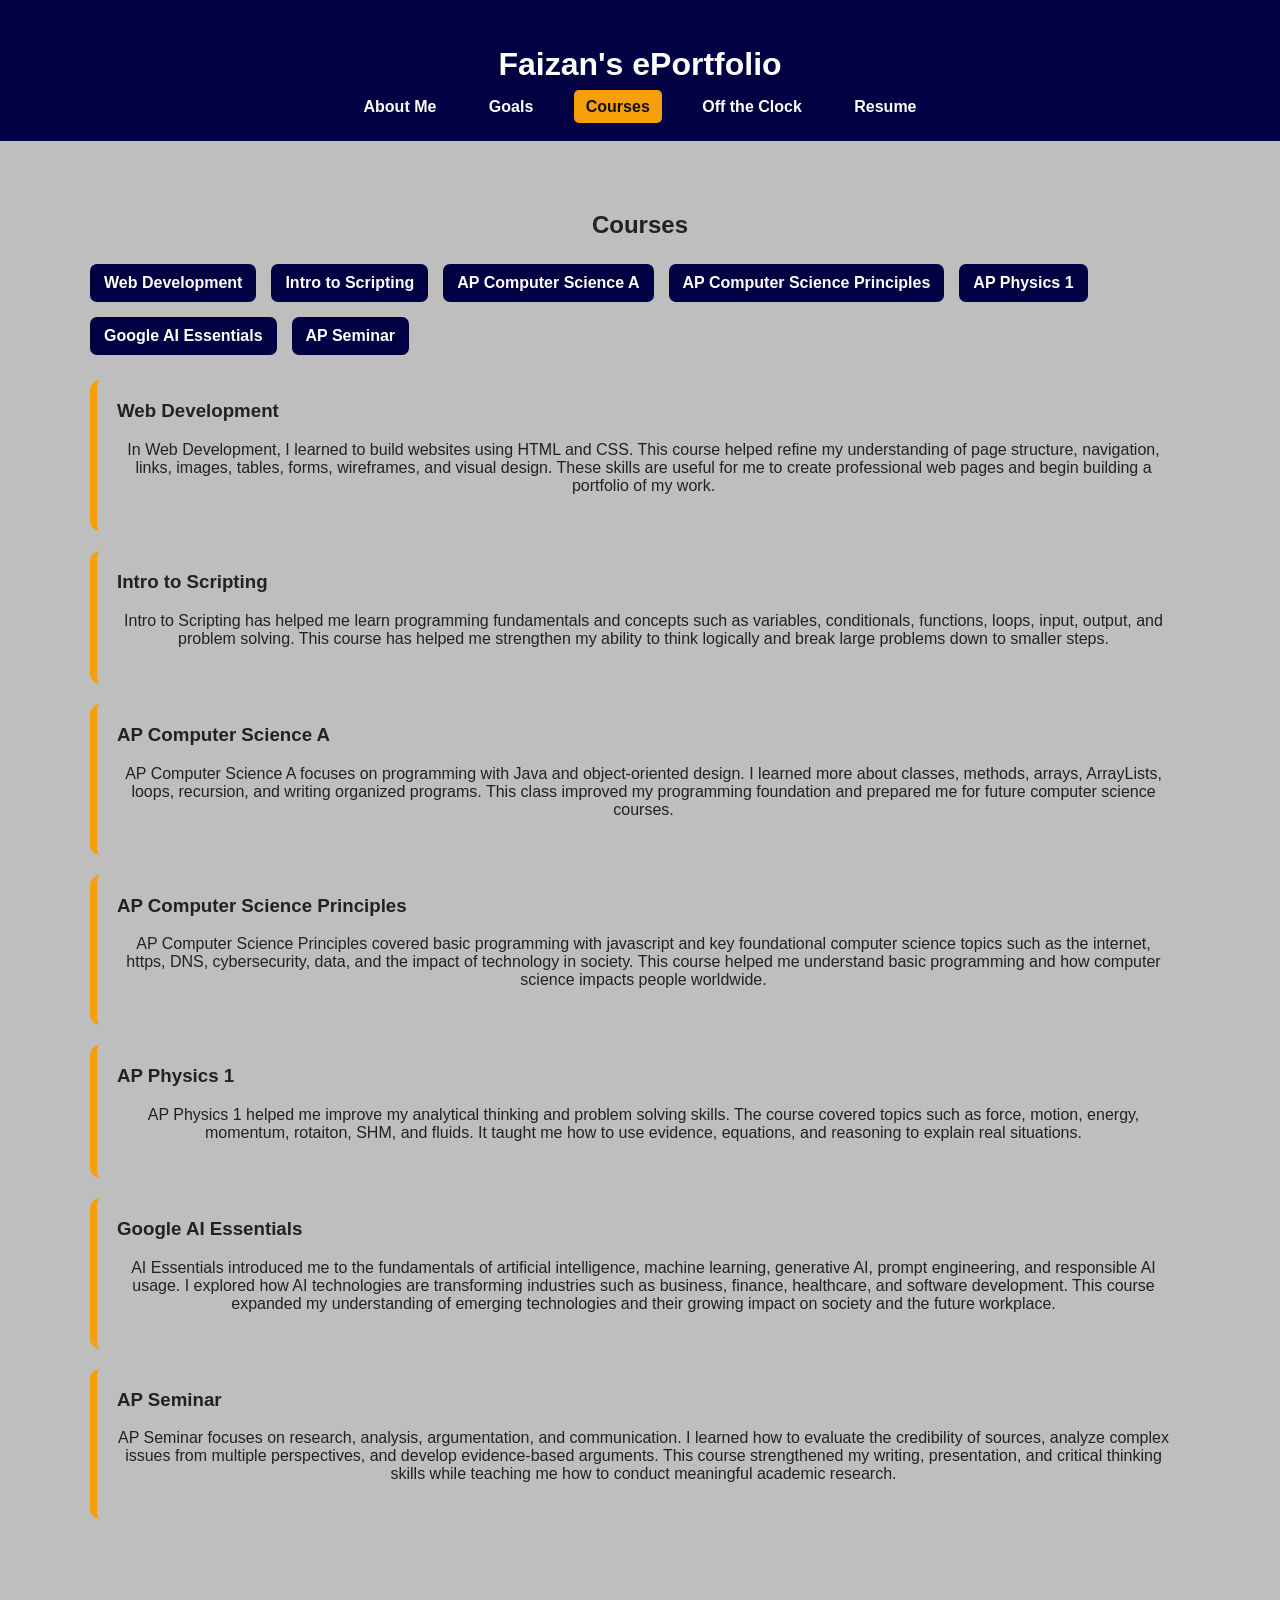
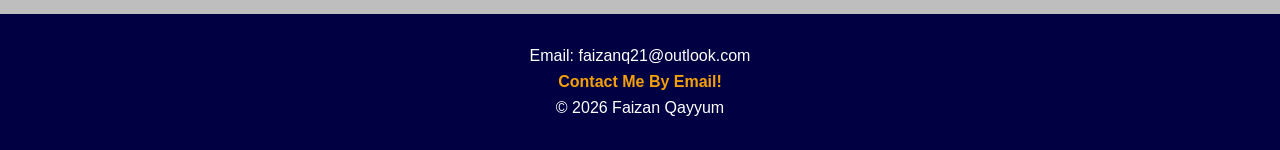
==== courses.html @ 6a5a25db "Add files from ePortfolio" ====
<!DOCTYPE html>
<html lang = "en">
    <head>
        <meta charset = "UTF-8">
        <link rel = "stylesheet" href = "css/style.css">
        <title>Faizan's ePortfolio</title>
    </head>
    <body>
        <header>
            <h1>Faizan's ePortfolio</h1>
            <nav>
                <li><a href = "index.html" target="_self" title="About Me">About Me</a></li>
                <li><a href = "goals.html" target="_self" title="Goals">Goals</a></li>
                <li><a class = "active" href = "courses.html" target="_self" title="Courses">Courses</a></li>
                <li><a href = "offclock.html" target="_self" title="Off the Clock">Off the Clock</a></li>
                <li><a href = "resume.html" target="_self" title="Resume">Resume</a></li>
            </nav>
        </header>

        <main>
            <section class = "page_content">
                <h2>Courses</h2>

                <div class = "anchors">
                    <a href = "#webdev">Web Development</a>
                    <a href = "#scripting">Intro to Scripting</a>
                    <a href = "#CSA">AP Computer Science A</a>
                    <a href = "#CSP">AP Computer Science Principles</a>
                    <a href = "#Physics">AP Physics 1</a>
                    <a href = "#AIEssentials">Google AI Essentials</a>
                    <a href = "#Seminar">AP Seminar</a>
                </div>

                <section id = "webdev" class = "course">
                    <h3>Web Development</h3>

                    <p>In Web Development, I learned to build websites using HTML 
                        and CSS. This course helped refine my understanding of page 
                        structure, navigation, links, images, tables, forms, 
                        wireframes, and visual design. These skills are useful for 
                        me to create professional web pages and begin building a 
                        portfolio of my work.
                    </p>
                </section>

                <section id = "scripting" class = "course">
                    <h3>Intro to Scripting</h3>

                    <p>Intro to Scripting has helped me learn programming fundamentals 
                        and concepts such as variables, conditionals, functions, loops,
                        input, output, and problem solving. This course has helped me 
                        strengthen my ability to think logically and break large problems
                        down to smaller steps.
                    </p>
                </section>

                <section id = "CSA" class = "course">
                    <h3>AP Computer Science A</h3>

                    <p>AP Computer Science A focuses on programming with Java and object-oriented
                        design. I learned more about classes, methods, arrays, ArrayLists, loops, 
                        recursion, and writing organized programs. This class improved my programming
                        foundation and prepared me for future computer science courses.
                    </p>
                </section>

                <section id = "CSP" class = "course">
                    <h3>AP Computer Science Principles</h3>

                    <p>AP Computer Science Principles covered basic programming with javascript 
                        and key foundational computer science topics such as the internet, https,
                        DNS, cybersecurity, data, and the impact of technology in society. This
                        course helped me understand basic programming and how computer science 
                        impacts people worldwide. 
                    </p>
                </section>

                <section id = "Physics" class = "course">
                    <h3>AP Physics 1</h3>

                    <p>AP Physics 1 helped me improve my analytical thinking and problem solving skills.
                        The course covered topics such as force, motion, energy, momentum, rotaiton, 
                        SHM, and fluids. It taught me how to use evidence, equations, and reasoning to 
                        explain real situations.
                    </p>
                </section>

                <section id = "AIEssentials" class = "course">
                    <h3>Google AI Essentials</h3>

                    <p>AI Essentials introduced me to the fundamentals of artificial intelligence, 
                        machine learning, generative AI, prompt engineering, and responsible AI usage. 
                        I explored how AI technologies are transforming industries such as business, 
                        finance, healthcare, and software development. This course expanded my 
                        understanding of emerging technologies and their growing impact on society 
                        and the future workplace.
                    </p>
                </section>

                <section id = "Seminar" class = "course">
                    <h3>AP Seminar</h3>

                    <p>AP Seminar focuses on research, analysis, argumentation, and communication. 
                        I learned how to evaluate the credibility of sources, analyze complex 
                        issues from multiple perspectives, and develop evidence-based arguments. 
                        This course strengthened my writing, presentation, and critical thinking
                         skills while teaching me how to conduct meaningful academic research.
                    </p>
                </section>
            </section>
        </main>

        <footer>
            <p>Email: faizanq21@outlook.com</p>
            <p>
                <a href = "mailto:faizanq21@outlook.com">
                    Contact Me By Email!
                </a>
            </p>
            <p>© 2026 Faizan Qayyum</p>
        </footer>
    </body>
</html>
---- css/style.css ----
body {
    margin: 0;
    font-family: Verdana, Geneva, Tahoma, sans-serif;
    background-color: #BEBEBE;
    color: #222;
    display: flex;
    flex-direction: column;
    min-height: max-content;
}

header {
    background-color: #000042;
    color: white;
    padding: 25px;
    text-align: center;
}

header h1 {
    margin-bottom: 15px;
}

nav ul {
    list-style-type: none;
    margin: 0;
    padding: 0;
}

nav a {
    color: white;
    text-decoration: none;
    font-weight: bold;
    padding: 8px 12px;
}

nav a:hover {
    background-color: #F5A00B;
    color: #111;
    border-radius: 5px;
}

nav a.active {
    background-color: #F5A00B;
    color:#111;
    border-radius: 5px;
}

nav li {
    display: inline-block;
    margin: 0 12px;
}

footer {
    background-color: #000042;
    text-align: center;
    color: white;
    padding: 25px;
    margin-top: 75px;
}

footer p {
    margin: 8px 0;
}

footer a {
    color:#F5A00B;
    text-decoration: none;
    font-weight: bold;
}

footer a:hover {
    text-decoration: underline;
}

main {
    max-width: 1100px;
    margin: 50px auto 0 auto;
    padding: 0 20px;
}

.bio {
    display: flex;
    gap: 30px;
    align-items: center;
    background-color: white;
    padding: 30px;
    border-radius: 10px;
}

.bio_text {
    flex: 2;
}

.bio_image {
    text-align: center;
}

.bio_image img {
    border-radius: 10px;
}

.page_body {
    background-color: white;
    padding: 30px;
    border-radius: 10px;
}

.cols {
    display: flex;
    gap: 25px;
    margin: 25px 0;
}

.col {
    flex: 1;
    background-color: #BEBEBE;
    padding: 20px;
    border-radius: 10px;
    border: 7px solid #F5A00B;
}

.col h3 {
    margin-top: 0;
}

.col li {
    margin-bottom: 10px;
}

h2 {
    text-align: center;
}

p {
    text-align: center;
}

.anchors {
    margin: 25px 0;
    display: flex;
    gap: 15px;
    flex-wrap: wrap;
}

.anchors a {
    background-color: #000042;
    color: white;
    text-decoration: none;
    padding: 10px 14px;
    border-radius: 7px;
    font-weight: bold;
}

.anchors a:hover {
    background-color: #F5A00B;
    color: #111;
}

.course {
    background-color: #BEBEBE;
    margin: 20px 0;
    padding: 20px;
    border-radius: 10px;
    border-left: 7px solid #F5A00B;
}

.course h3 {
    margin-top: 0;
}

.interest_grid {
    display: flex;
    gap: 25px;
    margin-top: 30px;
}

.interest {
    flex: 1;
    background-color: #BEBEBE;
    border-radius: 10px;
    overflow: hidden;
    padding-bottom: 20px;
}

.interest img {
    width: 100%;
    height: 220px;
    object-fit: cover;
}

.interest h3 {
    padding: 15px 15px 0 15px;
}

.interest p {
    padding: 0 15px;
}

#boxing {
    object-position: center top;
}

.cards {
    display: flex;
    flex-direction: column;
}

.card {
    display: flex;
    gap: 50px;
    background-color: #BEBEBE;
    padding: 20px;
    border-left: 7px solid #F5A00B;
    border-radius: 10px;
    align-items: flex-start;
}

.card h3 {
    min-width: 150px;
    margin-top: 0;
    color:#000042;
}

.card dl {
    flex: 1;
}
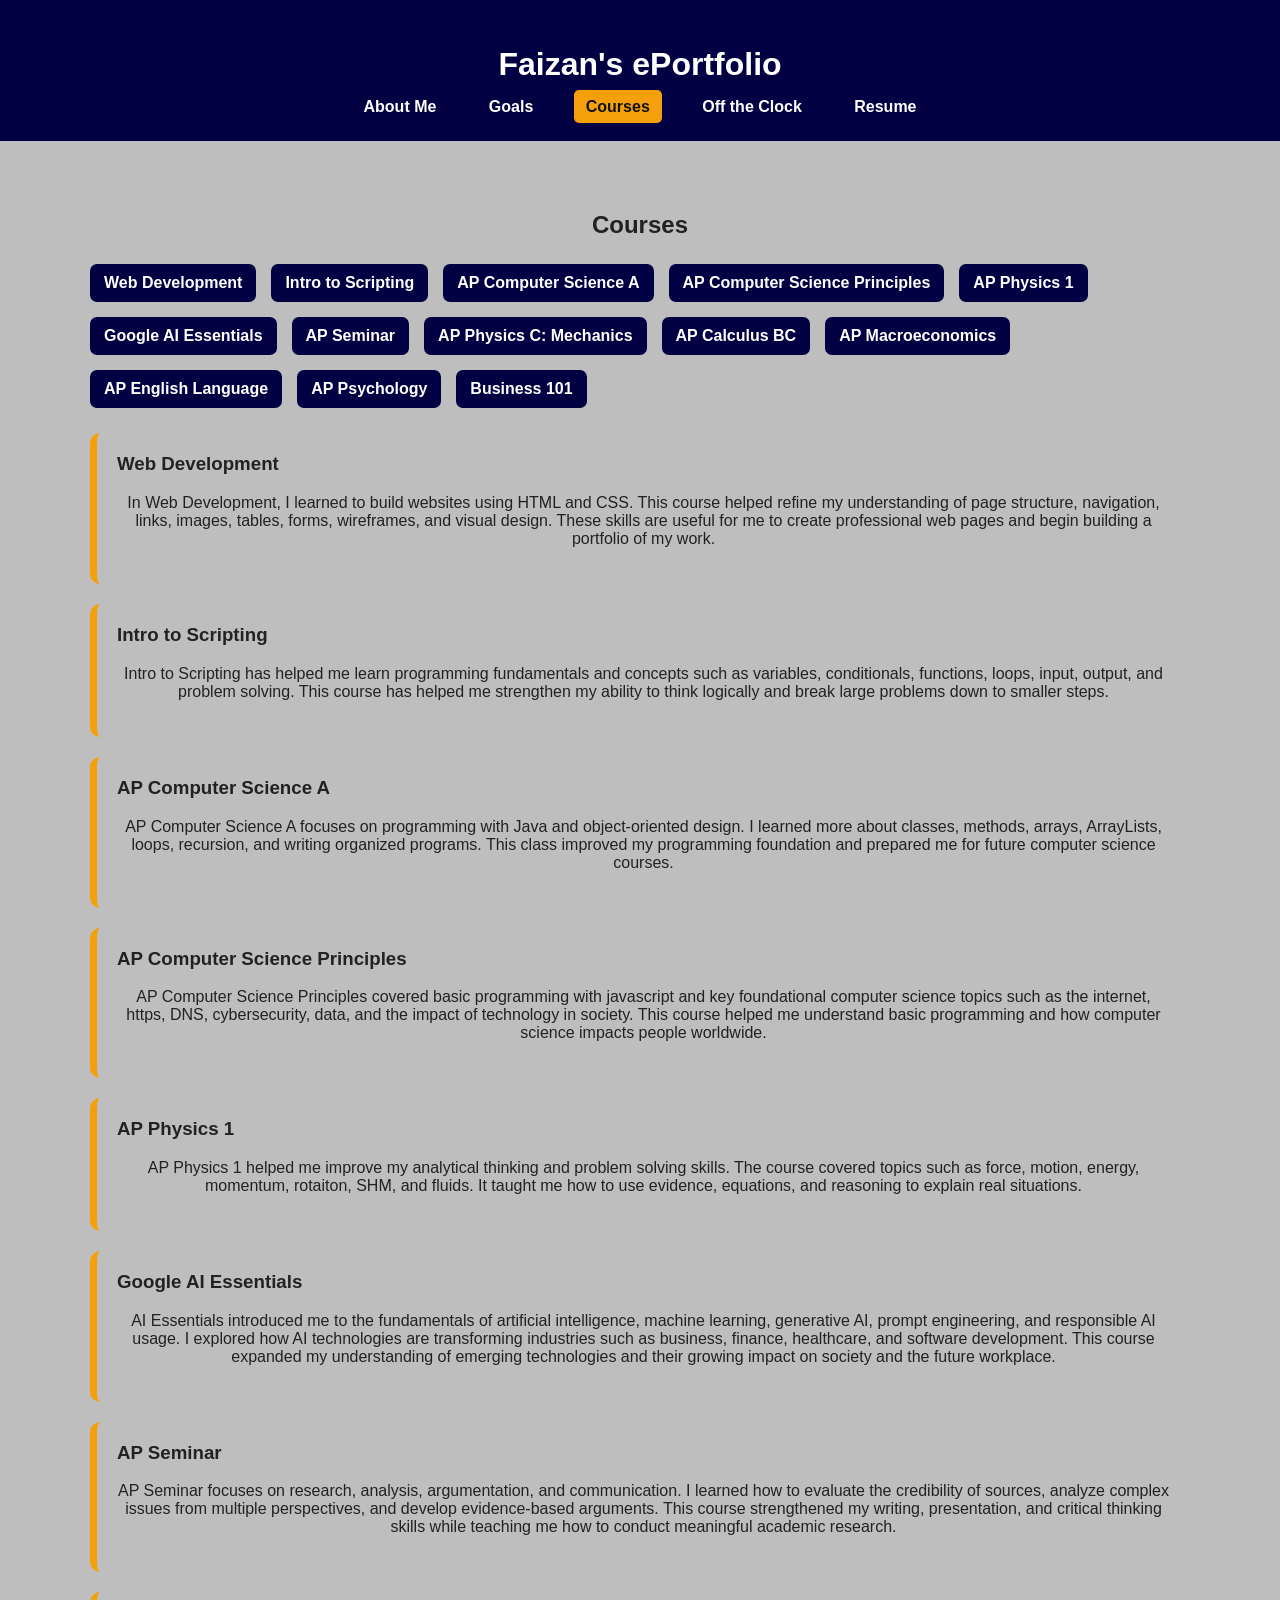
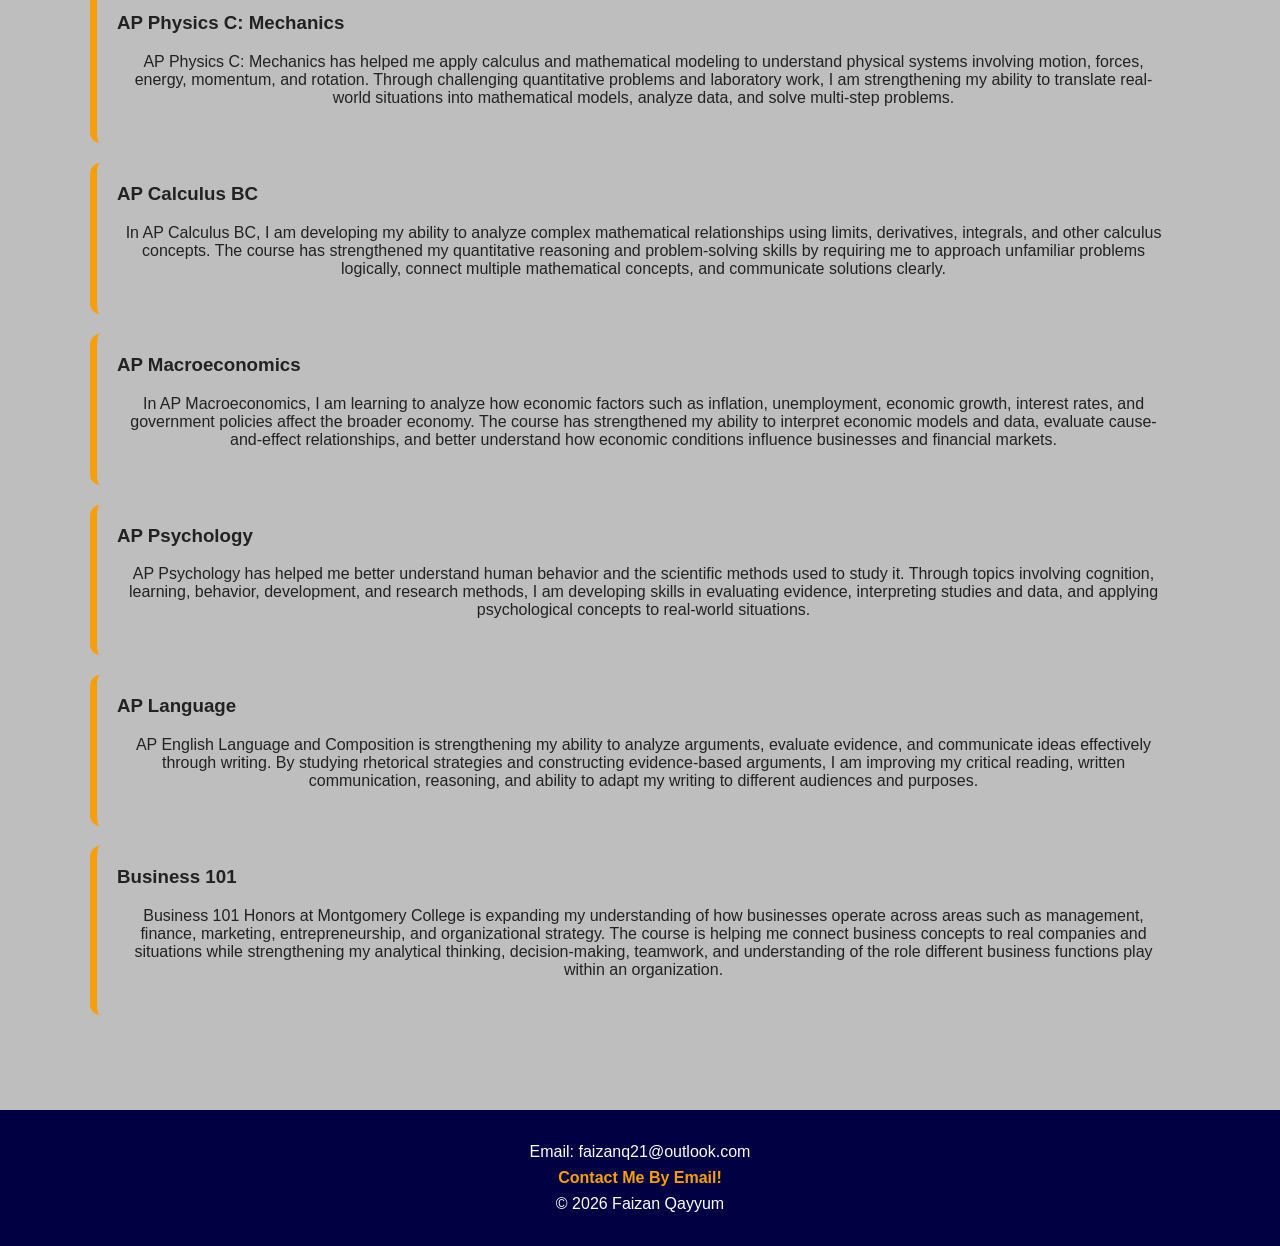
==== commit 012cbfe6: "Update coursework" ====
--- a/courses.html
+++ b/courses.html
@@ -29,6 +29,12 @@
                     <a href = "#Physics">AP Physics 1</a>
                     <a href = "#AIEssentials">Google AI Essentials</a>
                     <a href = "#Seminar">AP Seminar</a>
+                    <a href = "#Mechanics">AP Physics C: Mechanics</a>
+                    <a href = "#Calc">AP Calculus BC</a>
+                    <a href = "#Macro">AP Macroeconomics</a>
+                    <a href = "#Lang">AP English Language</a>
+                    <a href = "#Psych">AP Psychology</a>
+                    <a href = "#bsad">Business 101</a>
                 </div>
 
                 <section id = "webdev" class = "course">
@@ -105,6 +111,79 @@
                         issues from multiple perspectives, and develop evidence-based arguments. 
                         This course strengthened my writing, presentation, and critical thinking
                          skills while teaching me how to conduct meaningful academic research.
+                    </p>
+                </section>
+
+                <section id = "Mechanics" class = "course">
+                    <h3>AP Physics C: Mechanics</h3>
+
+                    <p>AP Physics C: Mechanics has helped me apply calculus and mathematical 
+                        modeling to understand physical systems involving motion, forces, 
+                        energy, momentum, and rotation. Through challenging quantitative 
+                        problems and laboratory work, I am strengthening my ability to translate
+                         real-world situations into mathematical models, analyze data, and 
+                         solve multi-step problems.
+                    </p>
+                </section>
+
+                <section id = "Calc" class = "course">
+                    <h3>AP Calculus BC</h3>
+
+                    <p>In AP Calculus BC, I am developing my ability to analyze complex 
+                        mathematical relationships using limits, derivatives, integrals,
+                         and other calculus concepts. The course has strengthened my 
+                         quantitative reasoning and problem-solving skills by requiring me 
+                         to approach unfamiliar problems logically, connect multiple 
+                         mathematical concepts, and communicate solutions clearly.
+                    </p>
+                </section>
+
+                <section id = "Macro" class = "course">
+                    <h3>AP Macroeconomics</h3>
+
+                    <p>In AP Macroeconomics, I am learning to analyze how economic factors 
+                        such as inflation, unemployment, economic growth, interest rates, 
+                        and government policies affect the broader economy. The course 
+                        has strengthened my ability to interpret economic models and data,
+                         evaluate cause-and-effect relationships, and better understand
+                          how economic conditions influence businesses and financial markets.
+                    </p>
+                </section>
+
+                <section id = "Psych" class = "course">
+                    <h3>AP Psychology</h3>
+
+                    <p>AP Psychology has helped me better understand human behavior 
+                        and the scientific methods used to study it. Through topics
+                         involving cognition, learning, behavior, development, 
+                         and research methods, I am developing skills in evaluating evidence,
+                          interpreting studies and data, and applying psychological 
+                          concepts to real-world situations.
+                    </p>
+                </section>
+
+                <section id = "Lang" class = "course">
+                    <h3>AP Language</h3>
+
+                    <p>AP English Language and Composition is strengthening my ability 
+                        to analyze arguments, evaluate evidence, and communicate ideas
+                         effectively through writing. By studying rhetorical strategies
+                          and constructing evidence-based arguments, I am improving my 
+                          critical reading, written communication, reasoning, and 
+                          ability to adapt my writing to different audiences and purposes.
+                    </p>
+                </section>
+
+                <section id = "bsad" class = "course">
+                    <h3>Business 101</h3>
+
+                    <p>Business 101 Honors at Montgomery College is expanding my understanding
+                         of how businesses operate across areas such as management, finance,
+                          marketing, entrepreneurship, and organizational strategy. The course
+                           is helping me connect business concepts to real companies and
+                            situations while strengthening my analytical thinking,
+                             decision-making, teamwork, and understanding of the role different
+                              business functions play within an organization.
                     </p>
                 </section>
             </section>
